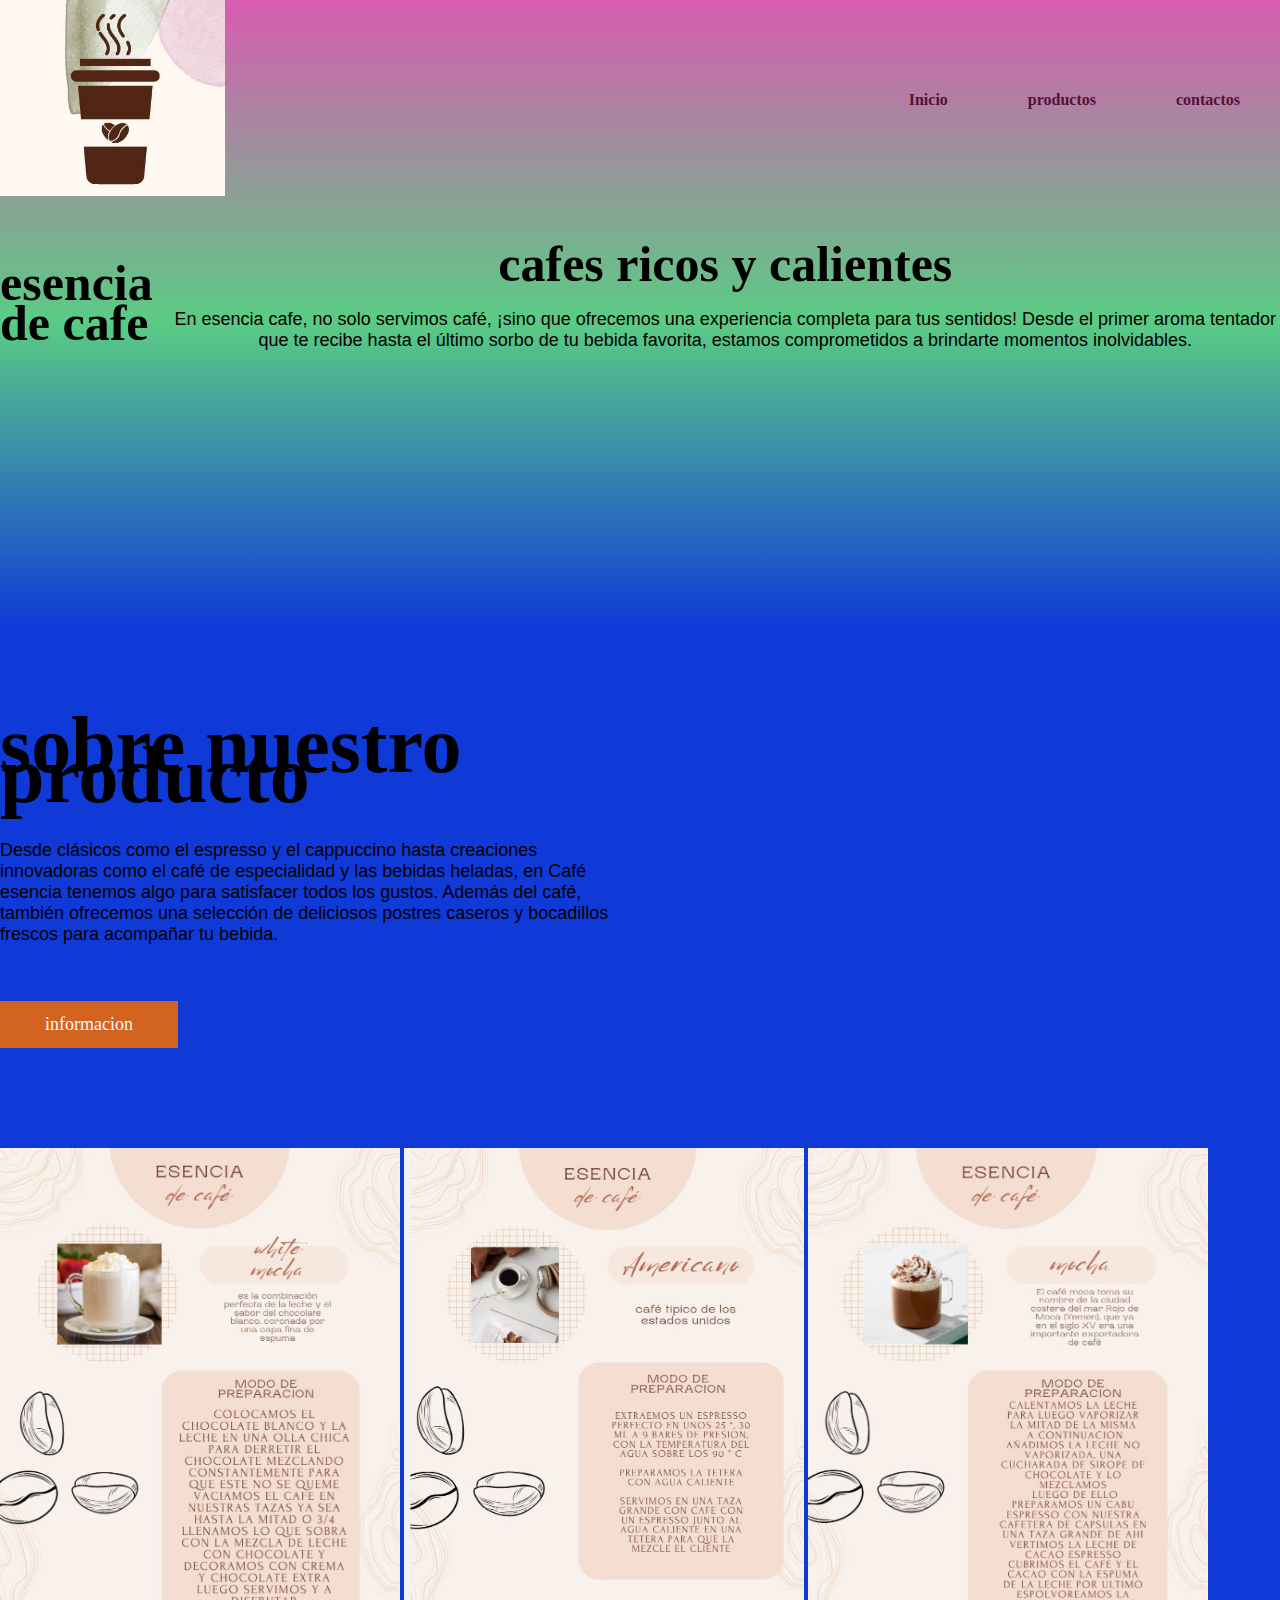
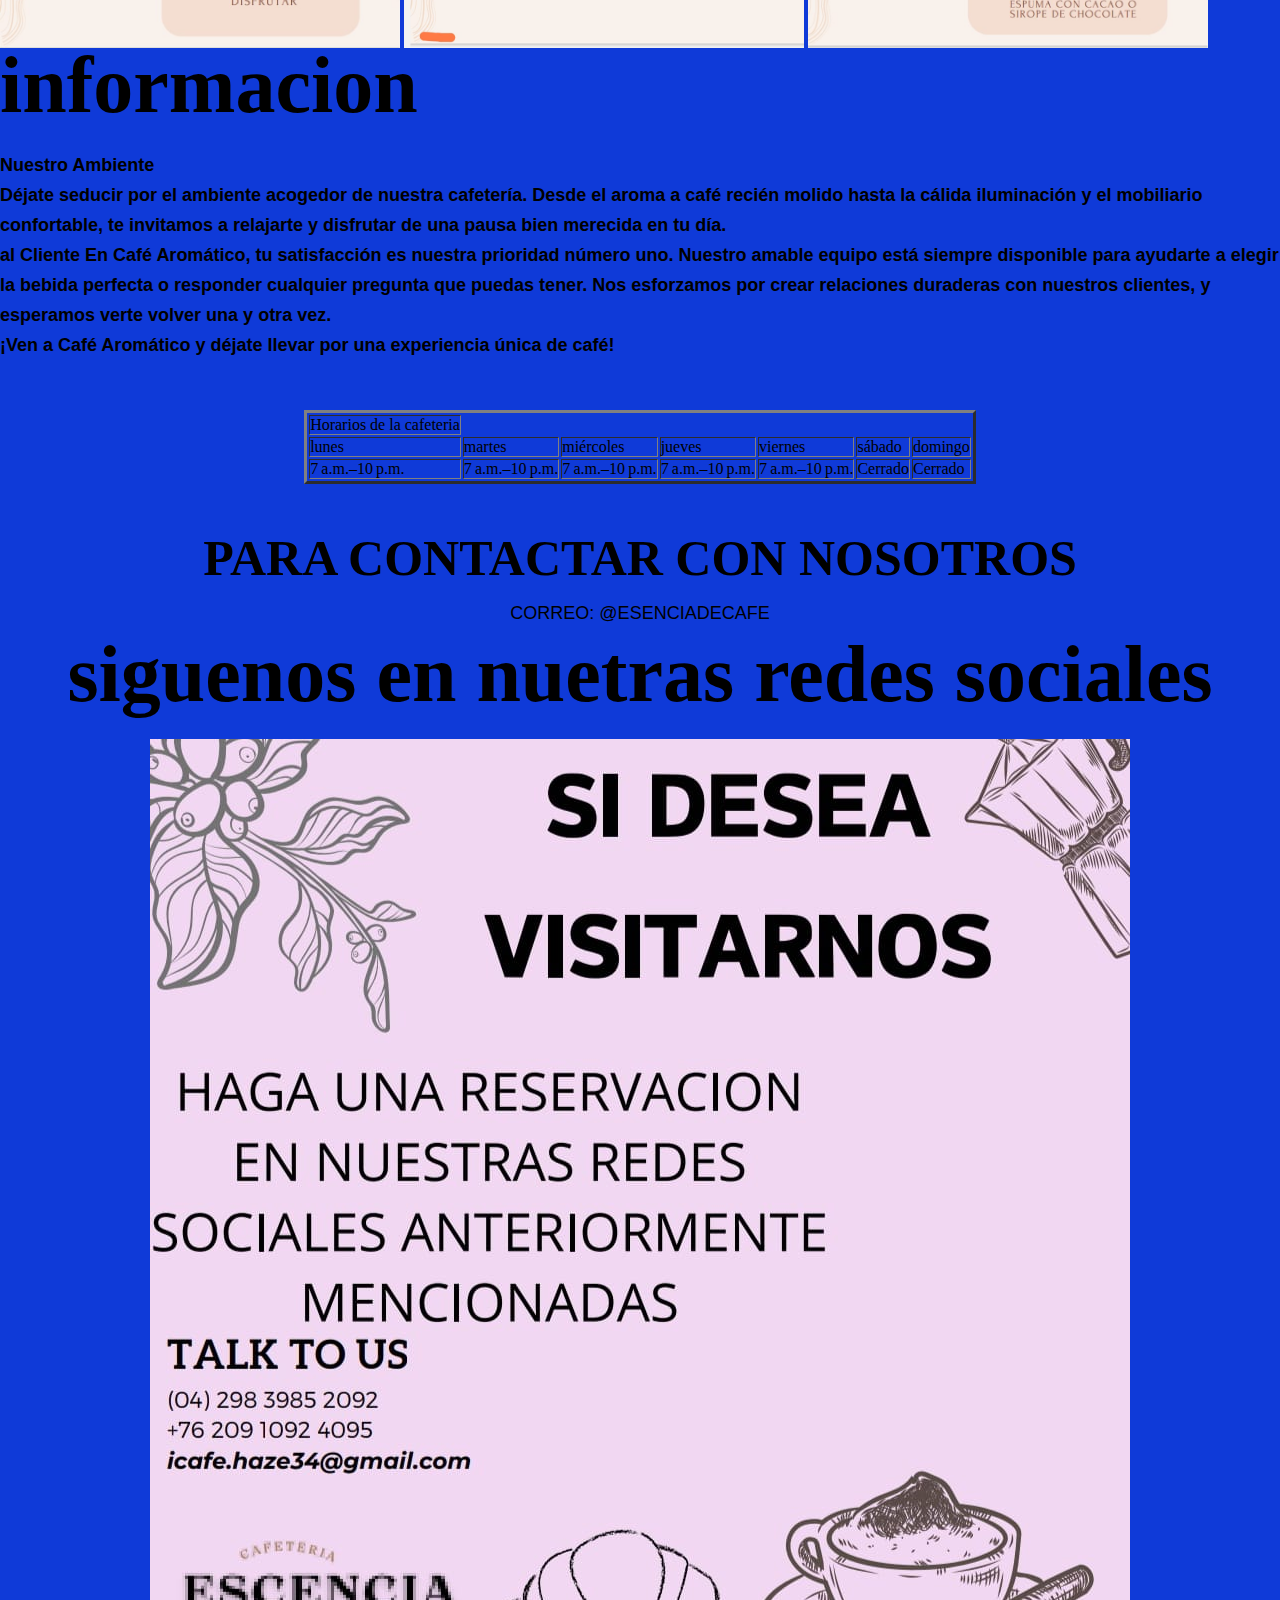
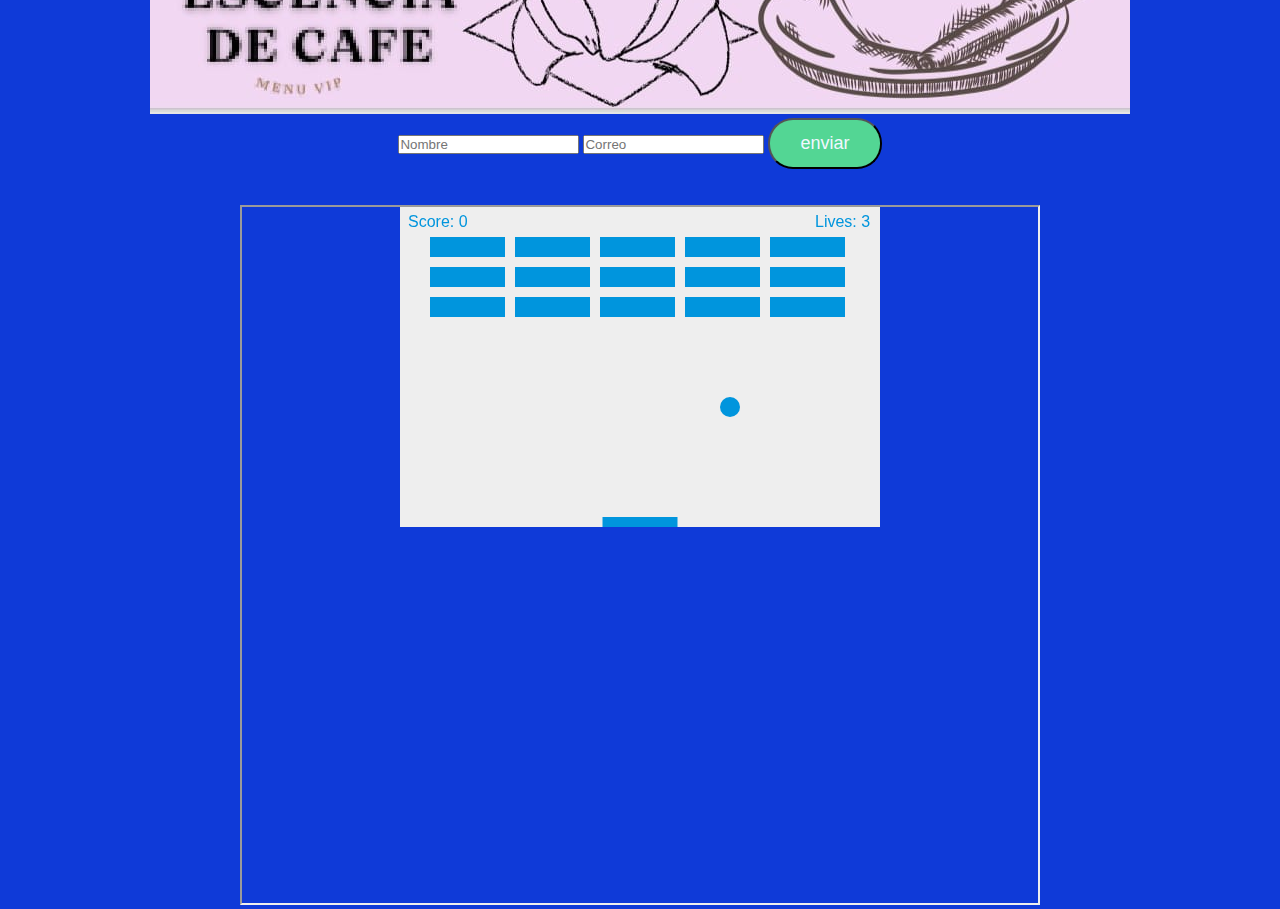
==== index.html @ cbcfb5a2 "initial commit" ====
<!DOCTYPE html>
<html lang="en">

<head>
    <meta charset="UTF-8" />
    <meta name="description" content="Pagina de enseñanza html15" />
    <meta name="viewport" cntent="width=device-width, initial-scale=1.0">
    <title>esencia de cafe </title>
    <link rel="stylesheet" href="style.css">
</head>
</body>
<header class="header">
    <div class="menu container">
       
        <a href="#" class="logo"  ><img src="cafeeti.jpg" atl=""></a>

        <input type="checkbox" id="menu" />
    <label for="menu">
        <img src=""  class="menu-icono" alt="">
    </label>
            <nav class="navbar">
                <ul>
                    <li><a href="https://esenciadecafe.my.canva.site/esenciademycafe" target="_blank">Inicio</a></li>
                    <li><a href="cafespresos.jpeg">productos</a></li>
                    <li><a href="1.html"target="_blank">contactos</a></li>
       
        </div>
    </footer>
        <div>
                </ul>
            </nav>
  
    <div class="sociales-1">

        <h1>esencia de cafe</h1>
        
      
    </div>
</div>
<center>
    

    <div class="header-content container">
<div class="header-txt">
    <h1>cafes ricos y calientes </h1>
    <p>
        En esencia cafe, no solo servimos café, ¡sino que ofrecemos una experiencia completa para tus sentidos!
         Desde el primer aroma tentador que te recibe hasta el último sorbo de tu bebida favorita, estamos comprometidos 
         a brindarte momentos inolvidables.
    </p>
</div>

</header>

<section class="about">
    <div class="about-txt">
        <h2>sobre nuestro producto</h2>
        <p>Desde clásicos como el espresso y el cappuccino hasta creaciones innovadoras como el café de especialidad y las bebidas heladas, en Café esencia tenemos algo para satisfacer todos
              los gustos. Además del café, también ofrecemos una selección de deliciosos postres caseros y bocadillos frescos para acompañar tu bebida.
           <br> 
           <br>
            
        </p>
        <a href="#" class="btn-2">informacion</a>
    </div>
    </div>
</section>
<section class="informacion">
<div class="informacion-content container">
    <img class="in1" src="receta1.jpeg" width="400" height="500"/>
    <img class="in2" src="receta2.jpeg"  width="400" height="500"/>
    <img class="in3" src="receta 3.jpeg" width="400" height="500"/>
    <br>
    <br>
    <h2>informacion <h2>
        <p>Nuestro Ambiente
            <br>
            Déjate seducir por el ambiente acogedor de nuestra cafetería. Desde el aroma a café recién molido
             hasta la cálida iluminación y el mobiliario confortable, te invitamos a relajarte y disfrutar de una pausa bien merecida en tu día.
             <br>al Cliente
             En Café Aromático, tu satisfacción es nuestra prioridad número uno. Nuestro amable equipo está siempre disponible para ayudarte a elegir la bebida perfecta o responder cualquier pregunta que puedas tener. Nos esforzamos por crear relaciones duraderas con nuestros clientes, y esperamos verte volver una y otra vez.
           <br>
             ¡Ven a Café Aromático y déjate llevar por una experiencia única de café!
             </p>
             
        <div>
        </section>
           <main
          font size=6 face="Bookman Old Style">
            <center>
           <table border="3">
            <tr><td>Horarios de la cafeteria</td></tr>
            <tr><td>lunes</td>
            <td>martes</td>
            <td>miércoles</td>
            <td>jueves</td>
            <td>viernes</td>
            <td>sábado</td>
            <td> domingo</td></tr>
            <tr><td>7 a.m.–10 p.m.</td>
            <td>7 a.m.–10 p.m.</td>
            <td>7 a.m.–10 p.m.</td>
            <td>7 a.m.–10 p.m.</td>
            <td>7 a.m.–10 p.m.</td>
            <td>Cerrado</td>
            <td>Cerrado</td></table></td>
            <td>                      </td>
            <td>                      </td>
            <td>
            <right>
                <br>
                <br>
               <br>
                 <font-size:7 face="Engravers MT Expandida Negrita">
                    <h1> PARA CONTACTAR  CON NOSOTROS</h1>
            
            <p>CORREO: @ESENCIADECAFE</p>
            </tr>
            
            </table></td></tr>
            
            </main>
            <center>
        <div class="=form-content">
            <h2>siguenos en nuetras redes sociales</h2>
            
            <a href="#"><img src="informacion2.jpeg" alt=""></a>
            <center>

            <!--iframe class="footer" src="inicio.html" frameborder="0"></iframe-->
         
            <form>
                <input class="caja" type="text" name="name" placeholder="Nombre">
                <input class="caja" type="email" name="email" placeholder="Correo">
                <input class="btn-1" type="submit" value="enviar">
            </form>
            </div>

<foorer class="footer">
    <div class="container">
    <div class="footer-links">
        <div class="link-img">
            <img src="" alt="">
            <div  class="sociales-2">
                  <a href="#"><img src="" alt=""></a>
                  <a href="#"><img src="" alt=""></a>
                  <a href="#"><img src="" alt=""></a>
           </footer>
        </div>
    </div>
    <div class="form-copy">
    </div>
    <div class="juego">
        <footer>
        <center><iframe src="indexgame.html"width="800" height="700"></iframe></center>
    </div>
    </div>
</foorer>




        </body>
      </html>
---- style.css ----
body {
     background-color:rgb(15, 58, 216);

}
/*cafe
.footer{
width: 97% !important;
height: 1050px !important;
}*/
 *{
      margin:0;
      padding:0;
      box-sizing:border-box;
      text-decoration:none;
      list-style:none;
     }

 p{
     font-family:Arial,Helvetica,sans-serif;
}
.contanier {
     max-width:200px;
     margin:0 auto;
}
.header{
     background: linear-gradient(
          180deg,
          rgb(217, 92, 177)0%,
          rgb(90, 204, 132)51%,
          rgb(15, 58, 216)100%);
          min-height:70vh;
          display:flex;
          align-items: center;
}
.menu{
     position:absolute;
     top:0;
     left:0;
     right:0;
     display:flex;
     align-items: center;
     justify-content: space-between;
}
.logo img{
     width: 225px;
}
.menu .navbar ul li {
     position:relative;
     float: left;
}
.menu .navbar ul li a{
     font: size 18px;
     padding: 40px;
     color: rgb(86, 16, 56);

     display: block;
     font-weight: bold;
}

.socials-1 img{
     width: 30;
     margin-right: 15px;
}
#menu{
     display:none;
}
.menu-icono{
     width: 25;
}
.menu label{
     cursor: pointer;
     display: none;
}
.header-content{
     padding: 100px 0;
     display: flex;
     align-items: center;
}
 h1{
     font-size: 50px;
     line-height: 40px;
     color: black;
     margin-bottom: 25px;
}
p{
     font-size: 18px;
      color: black;
      margin-bottom: 35px;
}
.btn-1 {
     display: inline-block;
     padding:13px  30px;
     background-color: rgb(83, 214, 148);
     color:aliceblue;
     border-radius: 25px;
     font-size: 18px;

}
.header-img{
     width:50%;
     text-align: center;
}
.header-img img{
     width: 550px;
}
.about{
     padding: 100px 0;
     background-color: rgb(15, 58, 216);
}
.about-content{
     display: flex;
     position: relative;
}
.ab1{
     position: absolute;
     width: 50px;
     left: 0;
     top:0 ;
     rotate: 220deg;
}
.ab2{
     position: absolute;
     width: 50px;
     left: 750px;
     top: 450px;
     rotate: 380deg;
}
.ab3{
     position: absolute;
     width: 10px;
     left: 0px;
right: 0;
}
.about-img{
     width: 100%;
     text-align: center;
}
.about-img img{
     width:  350px;
}
.about-txt{
     width: 50%;
}
h2{
     font-size: 80px;
     line-height: 30px;
     color: black;
     margin-bottom: 50px;
}
.btn-2 {
     display: inline-block;
     padding: 13px 45px;
     font-size:  18px;
     background-color: rgb(210, 100, 32);
     color: aliceblue;
     border: 0;
     cursor: pointer;
}
.btn-2:hover {
     background-color: rgb(90, 204, 132)51%,

}
.centrado {
     display: flex;
     justify-content: center;
     align-items: center;
     height: 100vh;
   }
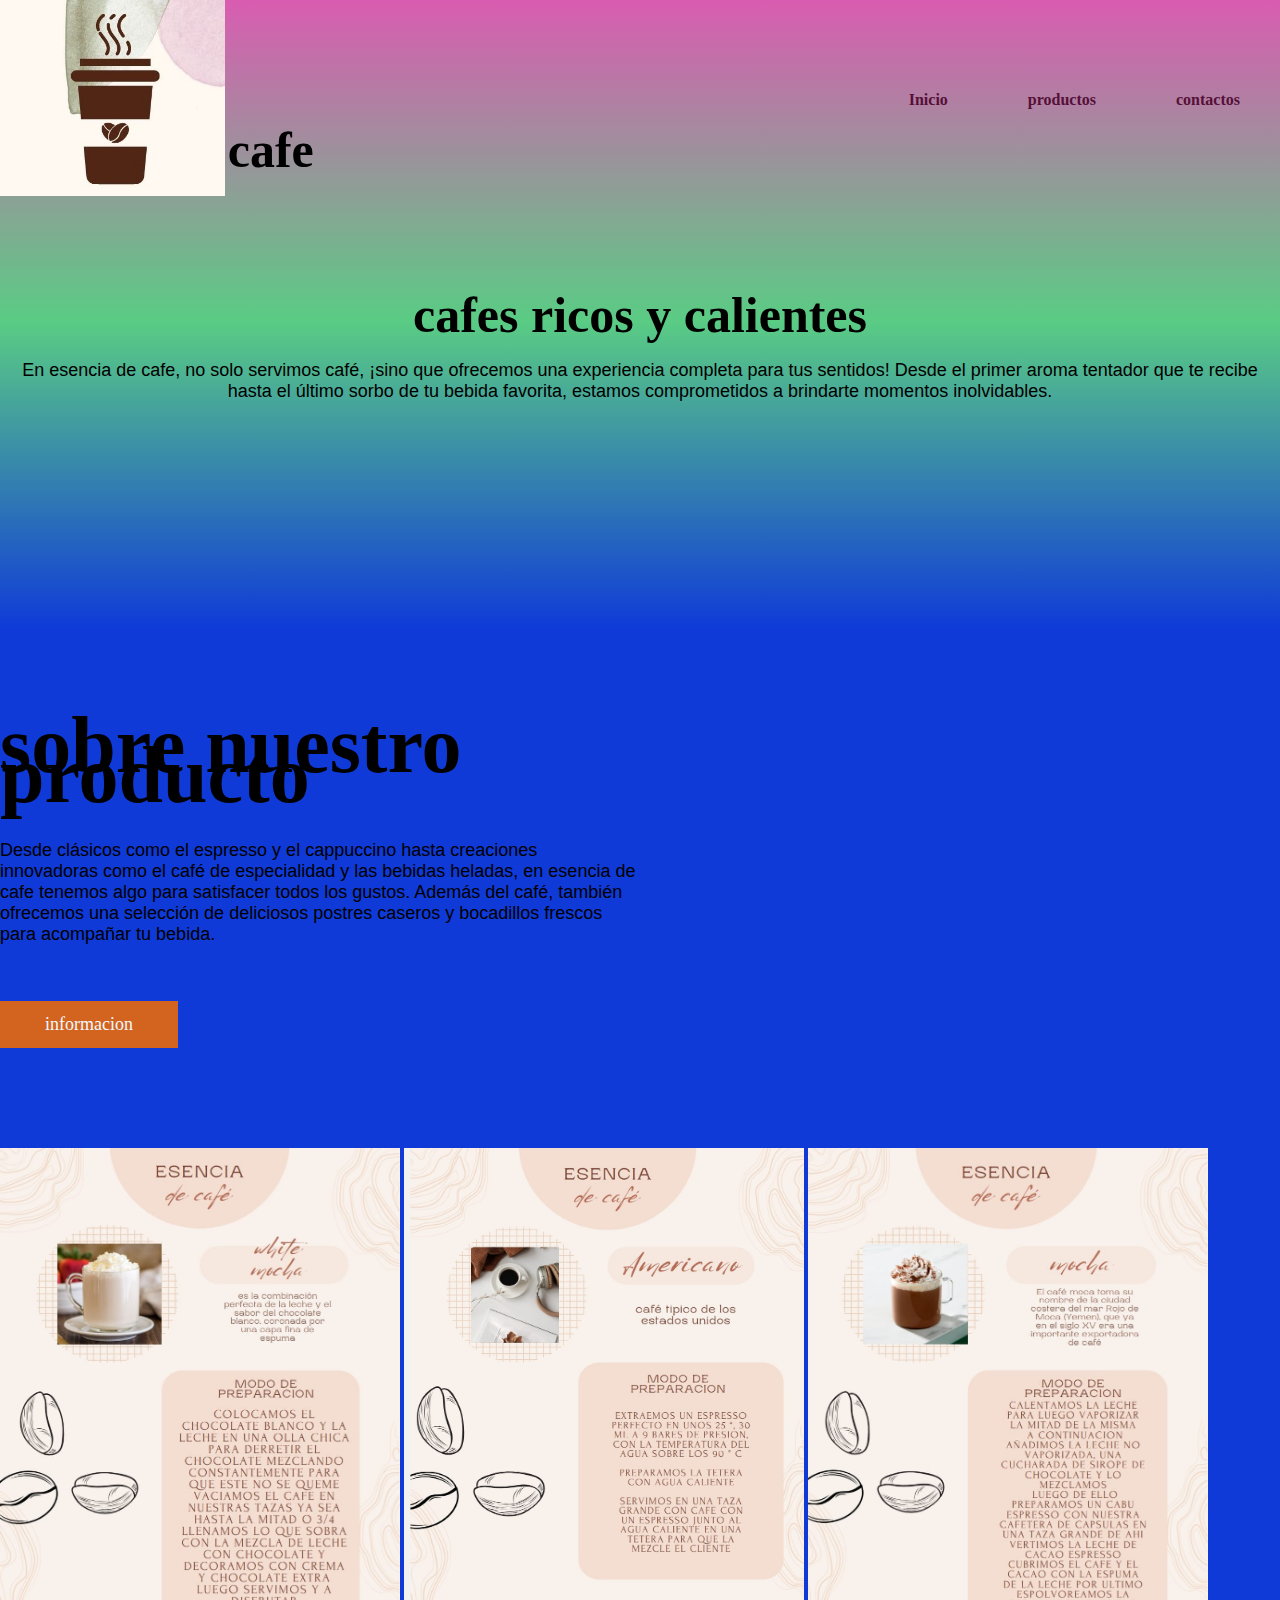
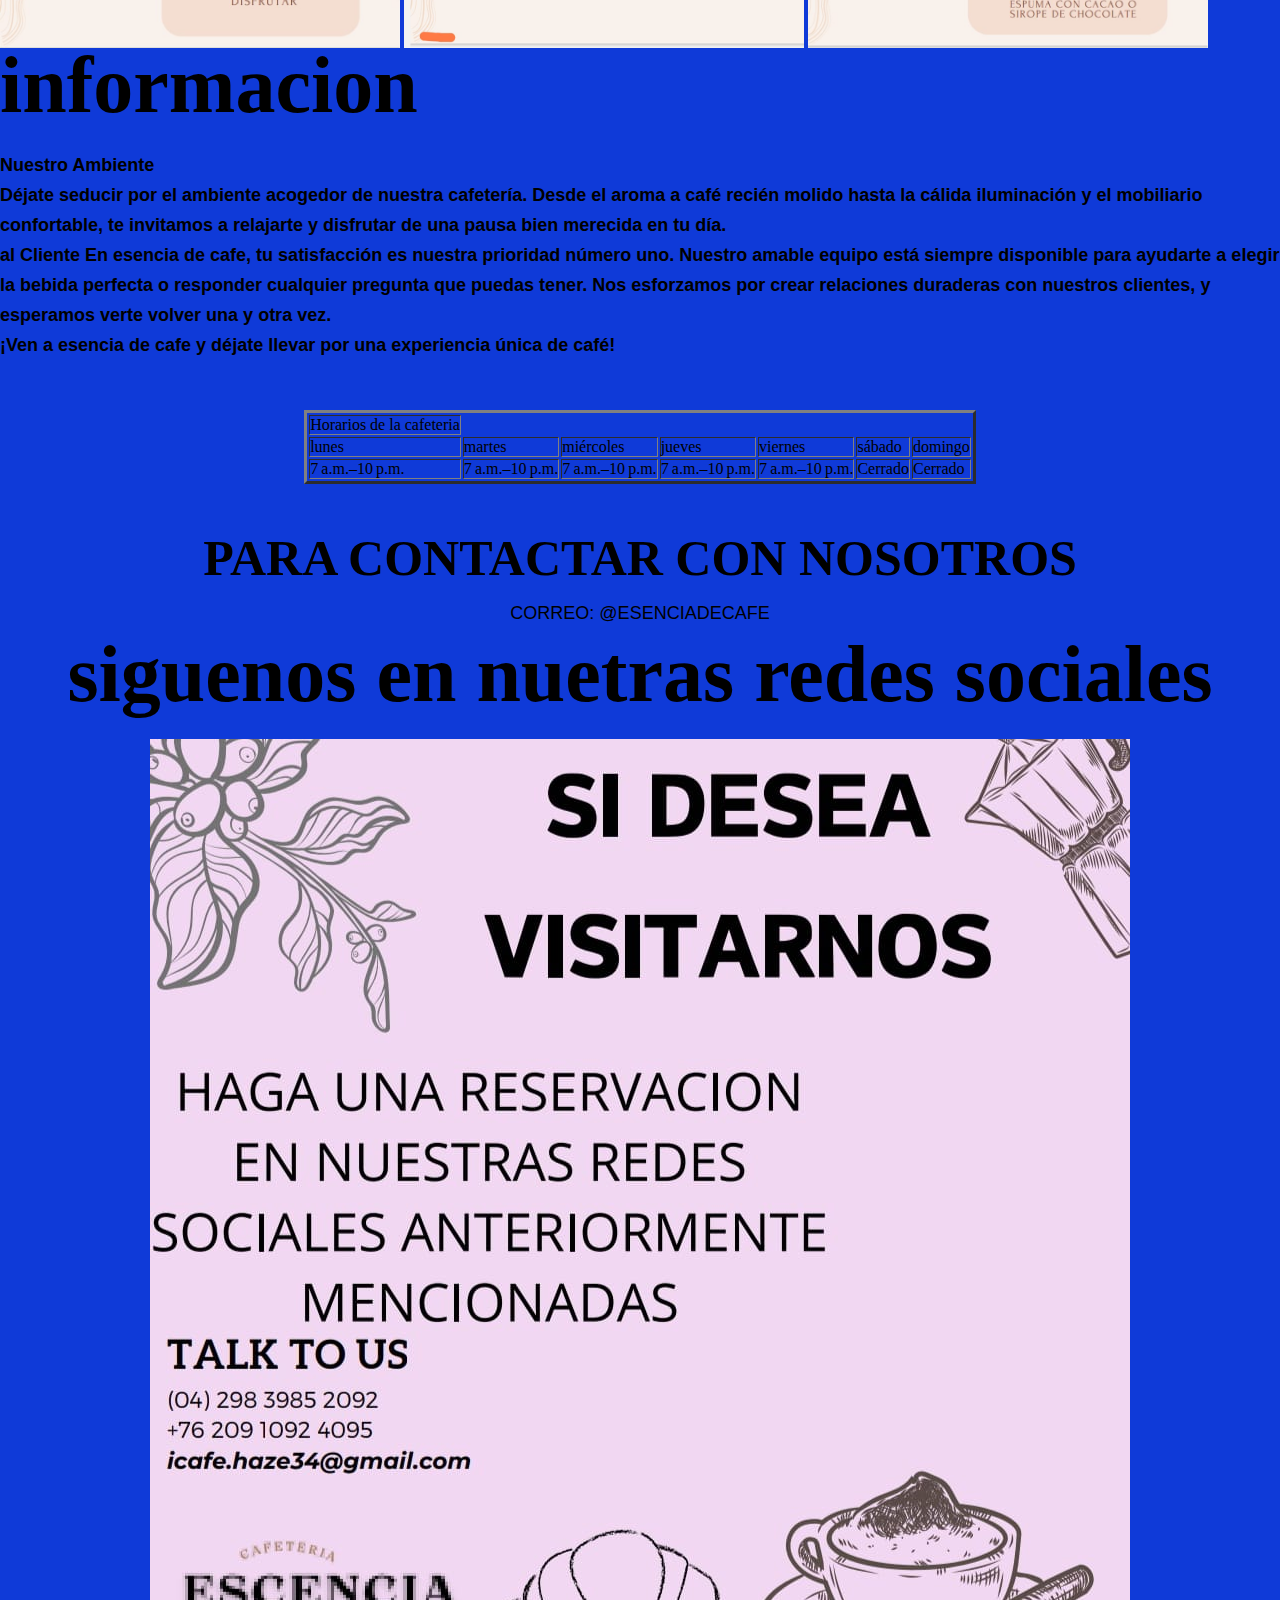
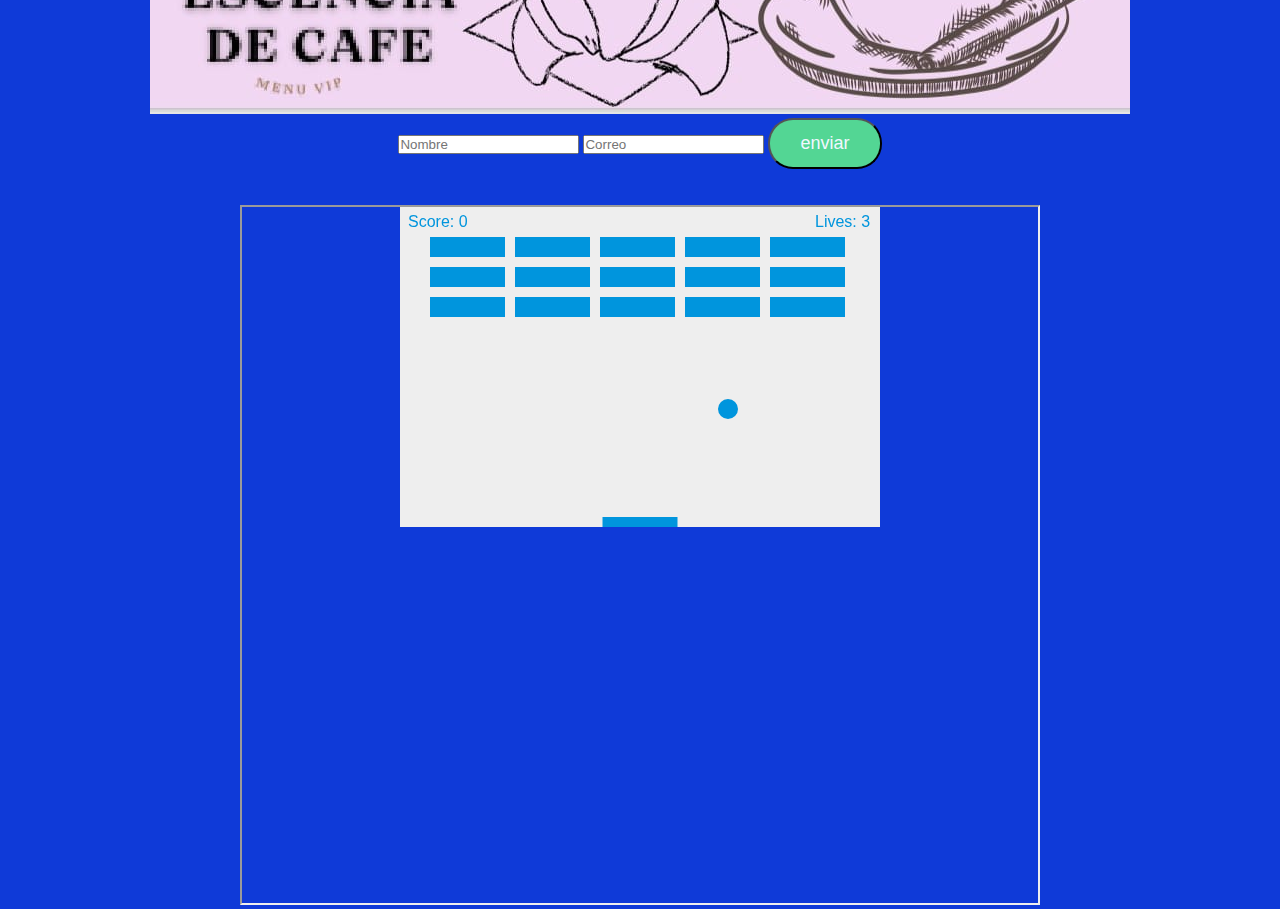
==== commit bffbfc19: "initial commit" ====
--- a/index.html
+++ b/index.html
@@ -1,6 +1,5 @@
 <!DOCTYPE html>
 <html lang="en">
-
 <head>
     <meta charset="UTF-8" />
     <meta name="description" content="Pagina de enseñanza html15" />
@@ -29,7 +28,9 @@
         <div>
                 </ul>
             </nav>
-  
+            <br>
+            <br>
+            <div class="container">
     <div class="sociales-1">
 
         <h1>esencia de cafe</h1>
@@ -44,7 +45,7 @@
 <div class="header-txt">
     <h1>cafes ricos y calientes </h1>
     <p>
-        En esencia cafe, no solo servimos café, ¡sino que ofrecemos una experiencia completa para tus sentidos!
+        En esencia de cafe, no solo servimos café, ¡sino que ofrecemos una experiencia completa para tus sentidos!
          Desde el primer aroma tentador que te recibe hasta el último sorbo de tu bebida favorita, estamos comprometidos 
          a brindarte momentos inolvidables.
     </p>
@@ -55,7 +56,7 @@
 <section class="about">
     <div class="about-txt">
         <h2>sobre nuestro producto</h2>
-        <p>Desde clásicos como el espresso y el cappuccino hasta creaciones innovadoras como el café de especialidad y las bebidas heladas, en Café esencia tenemos algo para satisfacer todos
+        <p>Desde clásicos como el espresso y el cappuccino hasta creaciones innovadoras como el café de especialidad y las bebidas heladas, en esencia de cafe tenemos algo para satisfacer todos
               los gustos. Además del café, también ofrecemos una selección de deliciosos postres caseros y bocadillos frescos para acompañar tu bebida.
            <br> 
            <br>
@@ -78,9 +79,9 @@
             Déjate seducir por el ambiente acogedor de nuestra cafetería. Desde el aroma a café recién molido
              hasta la cálida iluminación y el mobiliario confortable, te invitamos a relajarte y disfrutar de una pausa bien merecida en tu día.
              <br>al Cliente
-             En Café Aromático, tu satisfacción es nuestra prioridad número uno. Nuestro amable equipo está siempre disponible para ayudarte a elegir la bebida perfecta o responder cualquier pregunta que puedas tener. Nos esforzamos por crear relaciones duraderas con nuestros clientes, y esperamos verte volver una y otra vez.
+             En esencia de cafe, tu satisfacción es nuestra prioridad número uno. Nuestro amable equipo está siempre disponible para ayudarte a elegir la bebida perfecta o responder cualquier pregunta que puedas tener. Nos esforzamos por crear relaciones duraderas con nuestros clientes, y esperamos verte volver una y otra vez.
            <br>
-             ¡Ven a Café Aromático y déjate llevar por una experiencia única de café!
+             ¡Ven a esencia de cafe y déjate llevar por una experiencia única de café!
              </p>
              
         <div>
@@ -156,7 +157,7 @@
     </div>
     </div>
 </foorer>
-
+ </div>
 
 
 
